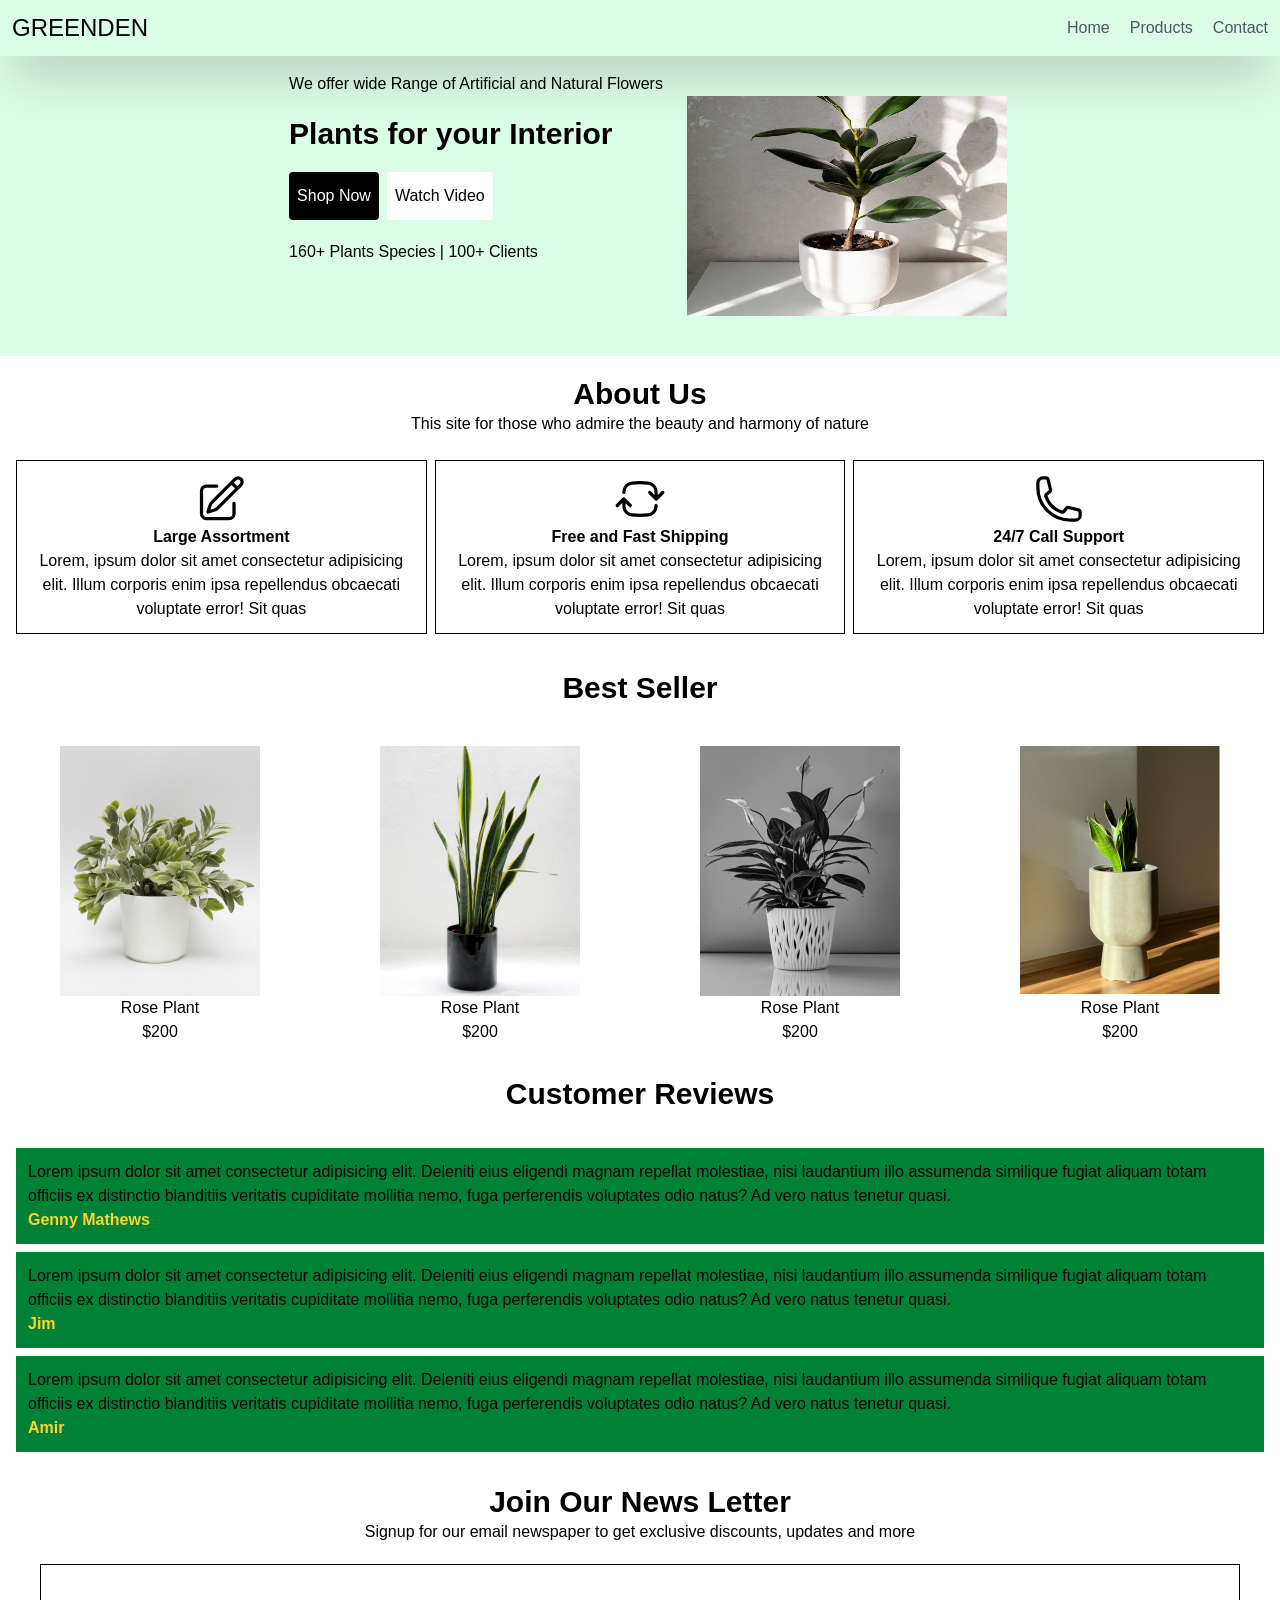
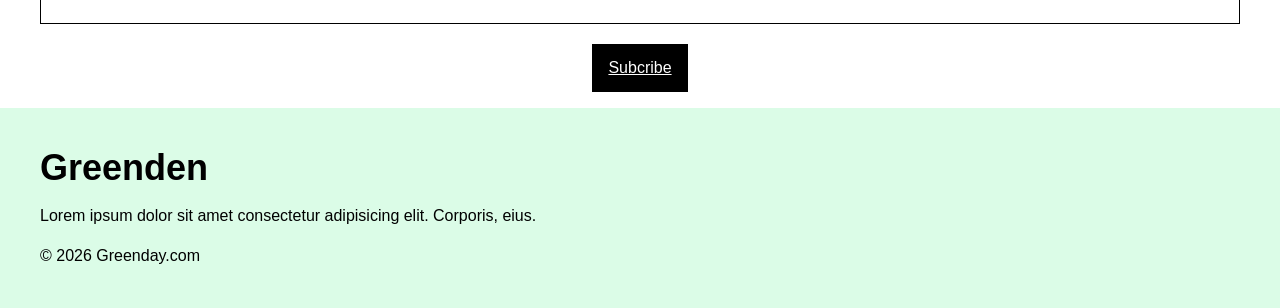
==== index.html @ 361961f8 "project done" ====
<!doctype html>
<html lang="en">
  <head>
    <meta charset="UTF-8" />
    <meta name="viewport" content="width=device-width, initial-scale=1.0" />
    <title>Document</title>
    <!--tailwindcss link-->
    <link href="./src/output.css" rel="stylesheet" />
  </head>
  <body>
    <!--Responsive Nav-->
    <nav
      class="bg-green-100 p-3 flex items-center justify-between shadow-2xl sticky top-0"
    >
      <h1 class="text-2xl">GREENDEN</h1>
      <svg
        xmlns="http://www.w3.org/2000/svg"
        fill="none"
        viewBox="0 0 24 24"
        stroke-width="1.5"
        stroke="currentColor"
        class="size-6 md:hidden"
      >
        <path
          stroke-linecap="round"
          stroke-linejoin="round"
          d="M3.75 6.75h16.5M3.75 12h16.5m-16.5 5.25h16.5"
        />
      </svg>

      <ul class="flex gap-5 text-gray-600 hidden md:flex">
        <li><a href="./index.html" class="hover:underline hover:text-black">Home</a></li>
        <li>
          <a href="./product.html" class="hover:underline hover:text-black">Products</a>
        </li>
        <li><a href="./contact.html" class="hover:underline hover:text-black">Contact</a></li>
      </ul>
    </nav>

    <!--Section-Header-->
    <section class="bg-green-100 flex justify-center gap-2">
      <div class="p-4">
        <p class="mb-5">
          We offer wide Range of Artificial and Natural Flowers
        </p>
        <h1 class="font-bold text-3xl">Plants for your Interior</h1>

        <div class="flex gap-2 mt-5">
          <button class="bg-black text-white rounded px-2 py-3 cursor-pointer">
            Shop Now
          </button>
          <button class="bg-white rounded px-2 py-3 cursor-pointer">
            Watch Video
          </button>
        </div>

        <p class="mt-5">160+ Plants Species | 100+ Clients</p>
      </div>

      <img
        src="./images/header-image.jpg"
        alt="Header-Image"
        class="w-80 h-65 mt-10 pb-10"
      />
    </section>

    <!--Card Section-->
    <section class="text-center">
      <h1 class="text-3xl mt-5 font-bold">About Us</h1>
      <p>This site for those who admire the beauty and harmony of nature</p>

      <div class="md:flex md:gap-2 p-4">
        <div class="border border-black p-3 mt-2 text-center">
          <svg
            xmlns="http://www.w3.org/2000/svg"
            fill="none"
            viewBox="0 0 24 24"
            stroke-width="1.5"
            stroke="currentColor"
            class="size-13 inline"
          >
            <path
              stroke-linecap="round"
              stroke-linejoin="round"
              d="m16.862 4.487 1.687-1.688a1.875 1.875 0 1 1 2.652 2.652L10.582 16.07a4.5 4.5 0 0 1-1.897 1.13L6 18l.8-2.685a4.5 4.5 0 0 1 1.13-1.897l8.932-8.931Zm0 0L19.5 7.125M18 14v4.75A2.25 2.25 0 0 1 15.75 21H5.25A2.25 2.25 0 0 1 3 18.75V8.25A2.25 2.25 0 0 1 5.25 6H10"
            />
          </svg>
          <br />

          <h3 class="inline font-bold">Large Assortment</h3>
          <p>
            Lorem, ipsum dolor sit amet consectetur adipisicing elit. Illum
            corporis enim ipsa repellendus obcaecati voluptate error! Sit quas
          </p>
        </div>

        <div class="border border-black p-3 mt-2">
          <svg
            xmlns="http://www.w3.org/2000/svg"
            fill="none"
            viewBox="0 0 24 24"
            stroke-width="1.5"
            stroke="currentColor"
            class="size-13 inline"
          >
            <path
              stroke-linecap="round"
              stroke-linejoin="round"
              d="M19.5 12c0-1.232-.046-2.453-.138-3.662a4.006 4.006 0 0 0-3.7-3.7 48.678 48.678 0 0 0-7.324 0 4.006 4.006 0 0 0-3.7 3.7c-.017.22-.032.441-.046.662M19.5 12l3-3m-3 3-3-3m-12 3c0 1.232.046 2.453.138 3.662a4.006 4.006 0 0 0 3.7 3.7 48.656 48.656 0 0 0 7.324 0 4.006 4.006 0 0 0 3.7-3.7c.017-.22.032-.441.046-.662M4.5 12l3 3m-3-3-3 3"
            />
          </svg>
          <br />

          <h3 class="inline font-bold">Free and Fast Shipping</h3>
          <p>
            Lorem, ipsum dolor sit amet consectetur adipisicing elit. Illum
            corporis enim ipsa repellendus obcaecati voluptate error! Sit quas
          </p>
        </div>

        <div class="border border-black p-3 mt-2">
          <svg
            xmlns="http://www.w3.org/2000/svg"
            fill="none"
            viewBox="0 0 24 24"
            stroke-width="1.5"
            stroke="currentColor"
            class="size-13 inline"
          >
            <path
              stroke-linecap="round"
              stroke-linejoin="round"
              d="M2.25 6.75c0 8.284 6.716 15 15 15h2.25a2.25 2.25 0 0 0 2.25-2.25v-1.372c0-.516-.351-.966-.852-1.091l-4.423-1.106c-.44-.11-.902.055-1.173.417l-.97 1.293c-.282.376-.769.542-1.21.38a12.035 12.035 0 0 1-7.143-7.143c-.162-.441.004-.928.38-1.21l1.293-.97c.363-.271.527-.734.417-1.173L6.963 3.102a1.125 1.125 0 0 0-1.091-.852H4.5A2.25 2.25 0 0 0 2.25 4.5v2.25Z"
            />
          </svg>
          <br />

          <h3 class="inline font-bold">24/7 Call Support</h3>
          <p>
            Lorem, ipsum dolor sit amet consectetur adipisicing elit. Illum
            corporis enim ipsa repellendus obcaecati voluptate error! Sit quas
          </p>
        </div>
      </div>
    </section>

    <!--Plant section-->
    <section class="text-center justify-center mt-5">
      <h1 class="text-3xl font-bold">Best Seller</h1>

      <div class="grid grid-cols-2 mt-10 md:grid-cols-4">
        <div class="mb-3">
          <img
            src="./images/plant_1.png"
            alt="plant1"
            class="inline hover:shadow-xl transform hover:-translate-y-2 cursor-pointer"
          />
          <p>Rose Plant</p>
          <p>$200</p>
        </div>

        <div>
          <img
            src="./images/plant_2.png"
            alt="plant2"
            class="inline hover:shadow-xl transform hover:-translate-y-2 cursor-pointer"
          />
          <p>Rose Plant</p>
          <p>$200</p>
        </div>

        <div>
          <img
            src="./images/plant_3.png"
            alt="plant3"
            class="inline hover:shadow-xl transform hover:-translate-y-2 cursor-pointer"
          />
          <p>Rose Plant</p>
          <p>$200</p>
        </div>

        <div>
          <img
            src="./images/plant_4.png"
            alt="plant4"
            class="inline hover:shadow-xl transform hover:-translate-y-2 cursor-pointer"
          />
          <p>Rose Plant</p>
          <p>$200</p>
        </div>
      </div>
    </section>

    <!--Customer Revious-->
    <h1 class="text-3xl font-bold text-center mb-5 mt-5">Customer Reviews</h1>
    <section class="grid grid-rows-3 gap-2 p-4">
      <div class="bg-green-700 p-3">
        <p>
          Lorem ipsum dolor sit amet consectetur adipisicing elit. Deleniti eius
          eligendi magnam repellat molestiae, nisi laudantium illo assumenda
          similique fugiat aliquam totam officiis ex distinctio blanditiis
          veritatis cupiditate mollitia nemo, fuga perferendis voluptates odio
          natus? Ad vero natus tenetur quasi.
        </p>
        <p class="text-amber-300 font-bold">Genny Mathews</p>
      </div>

      <div class="bg-green-700 p-3">
        <p>
          Lorem ipsum dolor sit amet consectetur adipisicing elit. Deleniti eius
          eligendi magnam repellat molestiae, nisi laudantium illo assumenda
          similique fugiat aliquam totam officiis ex distinctio blanditiis
          veritatis cupiditate mollitia nemo, fuga perferendis voluptates odio
          natus? Ad vero natus tenetur quasi.
        </p>
        <p class="text-amber-300 font-bold">Jim</p>
      </div>

      <div class="bg-green-700 p-3">
        <p>
          Lorem ipsum dolor sit amet consectetur adipisicing elit. Deleniti eius
          eligendi magnam repellat molestiae, nisi laudantium illo assumenda
          similique fugiat aliquam totam officiis ex distinctio blanditiis
          veritatis cupiditate mollitia nemo, fuga perferendis voluptates odio
          natus? Ad vero natus tenetur quasi.
        </p>
        <p class="text-amber-300 font-bold">Amir</p>
      </div>
    </section>

    <!--News Letter-->
    <section class="text-center p-4">
      <h1 class="text-3xl font-bold">Join Our News Letter</h1>
      <p>Signup for our email newspaper to get exclusive discounts, updates and more</p>

      <div class="mt-5">
        <input type="text" class="h-10 w-100 border border-black p-2 md:w-300 md:h-15">
      </div>

      <button class="bg-black text-white py-3 px-4 mt-5 underline">Subcribe</button>
    </section>

    <!--Footer section-->
    <section class="bg-green-100 p-10">
      <h1 class="text-4xl font-bold">Greenden</h1>
      <p class="mt-4">Lorem ipsum dolor sit amet consectetur adipisicing elit. Corporis, eius.</p>
      <p class="mt-4">&copy; 2026 Greenday.com</p>
    </section>
  </body>
</html>
---- src/output.css ----
/*! tailwindcss v4.3.3 | MIT License | https://tailwindcss.com */
@layer properties;
@layer theme, base, components, utilities;
@layer theme {
  :root, :host {
    --font-sans: -apple-system, BlinkMacSystemFont, "Segoe UI", Roboto, "Helvetica Neue",
      "Noto Sans", Arial, sans-serif, "Apple Color Emoji", "Segoe UI Emoji",
      "Segoe UI Symbol", "Noto Color Emoji";
    --font-mono: ui-monospace, SFMono-Regular, Menlo, Monaco, Consolas, "Liberation Mono",
      "Courier New", monospace;
    --color-red-500: oklch(63.7% 0.237 25.331);
    --color-amber-300: oklch(87.9% 0.169 91.605);
    --color-green-100: oklch(96.2% 0.044 156.743);
    --color-green-700: oklch(52.7% 0.154 150.069);
    --color-gray-50: oklch(98.5% 0.002 247.839);
    --color-gray-300: oklch(87.2% 0.01 258.338);
    --color-gray-400: oklch(70.7% 0.022 261.325);
    --color-gray-500: oklch(55.1% 0.027 264.364);
    --color-gray-600: oklch(44.6% 0.03 256.802);
    --color-gray-700: oklch(37.3% 0.034 259.733);
    --color-gray-900: oklch(21% 0.034 264.665);
    --color-black: #000;
    --color-white: #fff;
    --spacing: 0.25rem;
    --breakpoint-md: 48rem;
    --container-md: 28rem;
    --text-sm: 0.875rem;
    --text-sm--line-height: calc(1.25 / 0.875);
    --text-xl: 1.25rem;
    --text-xl--line-height: calc(1.75 / 1.25);
    --text-2xl: 1.5rem;
    --text-2xl--line-height: calc(2 / 1.5);
    --text-3xl: 1.875rem;
    --text-3xl--line-height: calc(2.25 / 1.875);
    --text-4xl: 2.25rem;
    --text-4xl--line-height: calc(2.5 / 2.25);
    --font-weight-light: 300;
    --font-weight-medium: 500;
    --font-weight-bold: 700;
    --font-weight-extrabold: 800;
    --tracking-tight: -0.025em;
    --radius-lg: 0.5rem;
    --default-font-family: var(--font-sans);
    --default-mono-font-family: var(--font-mono);
  }
}
@layer base {
  *, ::after, ::before, ::backdrop, ::file-selector-button {
    box-sizing: border-box;
    margin: 0;
    padding: 0;
    border: 0 solid;
  }
  html, :host {
    line-height: 1.5;
    -webkit-text-size-adjust: 100%;
    tab-size: 4;
    font-family: var(--default-font-family, -apple-system, BlinkMacSystemFont, "Segoe UI", Roboto, "Helvetica Neue", "Noto Sans", Arial, sans-serif, "Apple Color Emoji", "Segoe UI Emoji", "Segoe UI Symbol", "Noto Color Emoji");
    font-feature-settings: var(--default-font-feature-settings, normal);
    font-variation-settings: var(--default-font-variation-settings, normal);
    -webkit-tap-highlight-color: transparent;
  }
  hr {
    height: 0;
    color: inherit;
    border-top-width: 1px;
  }
  abbr:where([title]) {
    -webkit-text-decoration: underline dotted;
    text-decoration: underline dotted;
  }
  h1, h2, h3, h4, h5, h6 {
    font-size: inherit;
    font-weight: inherit;
  }
  a {
    color: inherit;
    -webkit-text-decoration: inherit;
    text-decoration: inherit;
  }
  b, strong {
    font-weight: bolder;
  }
  code, kbd, samp, pre {
    font-family: var(--default-mono-font-family, ui-monospace, SFMono-Regular, Menlo, Monaco, Consolas, "Liberation Mono", "Courier New", monospace);
    font-feature-settings: var(--default-mono-font-feature-settings, normal);
    font-variation-settings: var(--default-mono-font-variation-settings, normal);
    font-size: 1em;
  }
  small {
    font-size: 80%;
  }
  sub, sup {
    font-size: 75%;
    line-height: 0;
    position: relative;
    vertical-align: baseline;
  }
  sub {
    bottom: -0.25em;
  }
  sup {
    top: -0.5em;
  }
  table {
    text-indent: 0;
    border-color: inherit;
    border-collapse: collapse;
  }
  :-moz-focusring:where(:not(iframe)) {
    outline: auto;
  }
  progress {
    vertical-align: baseline;
  }
  summary {
    display: list-item;
  }
  ol, ul, menu {
    list-style: none;
  }
  img, svg, video, canvas, audio, iframe, embed, object {
    display: block;
    vertical-align: middle;
  }
  img, video {
    max-width: 100%;
    height: auto;
  }
  button, input, select, optgroup, textarea, ::file-selector-button {
    font: inherit;
    font-feature-settings: inherit;
    font-variation-settings: inherit;
    letter-spacing: inherit;
    color: inherit;
    border-radius: 0;
    background-color: transparent;
    opacity: 1;
  }
  :where(select:is([multiple], [size])) optgroup {
    font-weight: bolder;
  }
  :where(select:is([multiple], [size])) optgroup option {
    padding-inline-start: 20px;
  }
  ::file-selector-button {
    margin-inline-end: 4px;
  }
  ::placeholder {
    opacity: 1;
  }
  @supports (not (-webkit-appearance: -apple-pay-button))  or (contain-intrinsic-size: 1px) {
    ::placeholder {
      color: currentcolor;
      @supports (color: color-mix(in lab, red, red)) {
        color: color-mix(in oklab, currentcolor 50%, transparent);
      }
    }
  }
  textarea {
    resize: vertical;
  }
  ::-webkit-search-decoration {
    -webkit-appearance: none;
  }
  ::-webkit-date-and-time-value {
    min-height: 1lh;
    text-align: inherit;
  }
  ::-webkit-datetime-edit {
    display: inline-flex;
  }
  ::-webkit-datetime-edit-fields-wrapper {
    padding: 0;
  }
  ::-webkit-datetime-edit, ::-webkit-datetime-edit-year-field, ::-webkit-datetime-edit-month-field, ::-webkit-datetime-edit-day-field, ::-webkit-datetime-edit-hour-field, ::-webkit-datetime-edit-minute-field, ::-webkit-datetime-edit-second-field, ::-webkit-datetime-edit-millisecond-field, ::-webkit-datetime-edit-meridiem-field {
    padding-block: 0;
  }
  ::-webkit-calendar-picker-indicator {
    line-height: 1;
  }
  :-moz-ui-invalid {
    box-shadow: none;
  }
  button, input:where([type="button"], [type="reset"], [type="submit"]), ::file-selector-button {
    appearance: button;
  }
  ::-webkit-inner-spin-button, ::-webkit-outer-spin-button {
    height: auto;
  }
  [hidden]:where(:not([hidden="until-found"])) {
    display: none !important;
  }
}
@layer utilities {
  .sticky {
    position: sticky;
  }
  .top-0 {
    top: 0px;
  }
  .z-10 {
    z-index: 10;
  }
  .z-100 {
    z-index: 100;
  }
  .mx-auto {
    margin-inline: auto;
  }
  .mt-2 {
    margin-top: calc(var(--spacing) * 2);
  }
  .mt-4 {
    margin-top: calc(var(--spacing) * 4);
  }
  .mt-5 {
    margin-top: calc(var(--spacing) * 5);
  }
  .mt-10 {
    margin-top: calc(var(--spacing) * 10);
  }
  .mb-2 {
    margin-bottom: calc(var(--spacing) * 2);
  }
  .mb-3 {
    margin-bottom: calc(var(--spacing) * 3);
  }
  .mb-4 {
    margin-bottom: calc(var(--spacing) * 4);
  }
  .mb-5 {
    margin-bottom: calc(var(--spacing) * 5);
  }
  .mb-8 {
    margin-bottom: calc(var(--spacing) * 8);
  }
  .block {
    display: block;
  }
  .flex {
    display: flex;
  }
  .grid {
    display: grid;
  }
  .hidden {
    display: none;
  }
  .inline {
    display: inline;
  }
  .table {
    display: table;
  }
  .size-6 {
    width: calc(var(--spacing) * 6);
    height: calc(var(--spacing) * 6);
  }
  .size-13 {
    width: calc(var(--spacing) * 13);
    height: calc(var(--spacing) * 13);
  }
  .h-3 {
    height: calc(var(--spacing) * 3);
  }
  .h-10 {
    height: calc(var(--spacing) * 10);
  }
  .h-11 {
    height: calc(var(--spacing) * 11);
  }
  .h-15 {
    height: calc(var(--spacing) * 15);
  }
  .h-20 {
    height: calc(var(--spacing) * 20);
  }
  .h-25 {
    height: calc(var(--spacing) * 25);
  }
  .h-30 {
    height: calc(var(--spacing) * 30);
  }
  .h-40 {
    height: calc(var(--spacing) * 40);
  }
  .h-65 {
    height: calc(var(--spacing) * 65);
  }
  .w-30 {
    width: calc(var(--spacing) * 30);
  }
  .w-50 {
    width: calc(var(--spacing) * 50);
  }
  .w-80 {
    width: calc(var(--spacing) * 80);
  }
  .w-100 {
    width: calc(var(--spacing) * 100);
  }
  .w-200 {
    width: calc(var(--spacing) * 200);
  }
  .w-300 {
    width: calc(var(--spacing) * 300);
  }
  .w-3100 {
    width: calc(var(--spacing) * 3100);
  }
  .w-full {
    width: 100%;
  }
  .max-w-screen-md {
    max-width: var(--breakpoint-md);
  }
  .border-collapse {
    border-collapse: collapse;
  }
  .transform {
    transform: var(--tw-rotate-x,) var(--tw-rotate-y,) var(--tw-rotate-z,) var(--tw-skew-x,) var(--tw-skew-y,);
  }
  .cursor-pointer {
    cursor: pointer;
  }
  .resize {
    resize: both;
  }
  .grid-cols-2 {
    grid-template-columns: repeat(2, minmax(0, 1fr));
  }
  .grid-rows-1 {
    grid-template-rows: repeat(1, minmax(0, 1fr));
  }
  .grid-rows-2 {
    grid-template-rows: repeat(2, minmax(0, 1fr));
  }
  .grid-rows-3 {
    grid-template-rows: repeat(3, minmax(0, 1fr));
  }
  .grid-rows-4 {
    grid-template-rows: repeat(4, minmax(0, 1fr));
  }
  .grid-rows-5 {
    grid-template-rows: repeat(5, minmax(0, 1fr));
  }
  .items-center {
    align-items: center;
  }
  .justify-between {
    justify-content: space-between;
  }
  .justify-center {
    justify-content: center;
  }
  .gap-2 {
    gap: calc(var(--spacing) * 2);
  }
  .gap-5 {
    gap: calc(var(--spacing) * 5);
  }
  :where(.space-y-8 > :not(:last-child)) {
    --tw-space-y-reverse: 0;
    margin-block-start: calc(calc(var(--spacing) * 8) * var(--tw-space-y-reverse));
    margin-block-end: calc(calc(var(--spacing) * 8) * calc(1 - var(--tw-space-y-reverse)));
  }
  .rounded {
    border-radius: 0.25rem;
  }
  .rounded-lg {
    border-radius: var(--radius-lg);
  }
  .border {
    border-style: var(--tw-border-style);
    border-width: 1px;
  }
  .border-1 {
    border-style: var(--tw-border-style);
    border-width: 1px;
  }
  .border-2 {
    border-style: var(--tw-border-style);
    border-width: 2px;
  }
  .border-black {
    border-color: var(--color-black);
  }
  .border-gray-300 {
    border-color: var(--color-gray-300);
  }
  .bg-black {
    background-color: var(--color-black);
  }
  .bg-gray-50 {
    background-color: var(--color-gray-50);
  }
  .bg-green-100 {
    background-color: var(--color-green-100);
  }
  .bg-green-700 {
    background-color: var(--color-green-700);
  }
  .bg-white {
    background-color: var(--color-white);
  }
  .p-2 {
    padding: calc(var(--spacing) * 2);
  }
  .p-2\.5 {
    padding: calc(var(--spacing) * 2.5);
  }
  .p-3 {
    padding: calc(var(--spacing) * 3);
  }
  .p-4 {
    padding: calc(var(--spacing) * 4);
  }
  .p-10 {
    padding: calc(var(--spacing) * 10);
  }
  .p-20 {
    padding: calc(var(--spacing) * 20);
  }
  .px-2 {
    padding-inline: calc(var(--spacing) * 2);
  }
  .px-4 {
    padding-inline: calc(var(--spacing) * 4);
  }
  .px-5 {
    padding-inline: calc(var(--spacing) * 5);
  }
  .py-3 {
    padding-block: calc(var(--spacing) * 3);
  }
  .py-8 {
    padding-block: calc(var(--spacing) * 8);
  }
  .pb-10 {
    padding-bottom: calc(var(--spacing) * 10);
  }
  .text-center {
    text-align: center;
  }
  .text-2xl {
    font-size: var(--text-2xl);
    line-height: var(--tw-leading, var(--text-2xl--line-height));
  }
  .text-3xl {
    font-size: var(--text-3xl);
    line-height: var(--tw-leading, var(--text-3xl--line-height));
  }
  .text-4xl {
    font-size: var(--text-4xl);
    line-height: var(--tw-leading, var(--text-4xl--line-height));
  }
  .text-sm {
    font-size: var(--text-sm);
    line-height: var(--tw-leading, var(--text-sm--line-height));
  }
  .font-bold {
    --tw-font-weight: var(--font-weight-bold);
    font-weight: var(--font-weight-bold);
  }
  .font-extrabold {
    --tw-font-weight: var(--font-weight-extrabold);
    font-weight: var(--font-weight-extrabold);
  }
  .font-light {
    --tw-font-weight: var(--font-weight-light);
    font-weight: var(--font-weight-light);
  }
  .font-medium {
    --tw-font-weight: var(--font-weight-medium);
    font-weight: var(--font-weight-medium);
  }
  .tracking-tight {
    --tw-tracking: var(--tracking-tight);
    letter-spacing: var(--tracking-tight);
  }
  .text-amber-300 {
    color: var(--color-amber-300);
  }
  .text-black {
    color: var(--color-black);
  }
  .text-gray-500 {
    color: var(--color-gray-500);
  }
  .text-gray-600 {
    color: var(--color-gray-600);
  }
  .text-gray-900 {
    color: var(--color-gray-900);
  }
  .text-white {
    color: var(--color-white);
  }
  .underline {
    text-decoration-line: underline;
  }
  .shadow-2xl {
    --tw-shadow: 0 25px 50px -12px var(--tw-shadow-color, rgb(0 0 0 / 0.25));
    box-shadow: var(--tw-inset-shadow), var(--tw-inset-ring-shadow), var(--tw-ring-offset-shadow), var(--tw-ring-shadow), var(--tw-shadow);
  }
  .shadow-sm {
    --tw-shadow: 0 1px 3px 0 var(--tw-shadow-color, rgb(0 0 0 / 0.1)), 0 1px 2px -1px var(--tw-shadow-color, rgb(0 0 0 / 0.1));
    box-shadow: var(--tw-inset-shadow), var(--tw-inset-ring-shadow), var(--tw-ring-offset-shadow), var(--tw-ring-shadow), var(--tw-shadow);
  }
  .outline {
    outline-style: var(--tw-outline-style);
    outline-width: 1px;
  }
  @media (hover: hover) {
    .hover\:-translate-y-2:hover {
      --tw-translate-y: calc(var(--spacing) * -2);
      translate: var(--tw-translate-x) var(--tw-translate-y);
    }
    .hover\:translate-y-2:hover {
      --tw-translate-y: calc(var(--spacing) * 2);
      translate: var(--tw-translate-x) var(--tw-translate-y);
    }
    .hover\:scale-3:hover {
      --tw-scale-x: 3%;
      --tw-scale-y: 3%;
      --tw-scale-z: 3%;
      scale: var(--tw-scale-x) var(--tw-scale-y);
    }
    .hover\:scale-3d:hover {
      scale: var(--tw-scale-x) var(--tw-scale-y) var(--tw-scale-z);
    }
    .hover\:border:hover {
      border-style: var(--tw-border-style);
      border-width: 1px;
    }
    .hover\:border-b:hover {
      border-bottom-style: var(--tw-border-style);
      border-bottom-width: 1px;
    }
    .hover\:border-black:hover {
      border-color: var(--color-black);
    }
    .hover\:text-black:hover {
      color: var(--color-black);
    }
    .hover\:underline:hover {
      text-decoration-line: underline;
    }
    .hover\:shadow-xl:hover {
      --tw-shadow: 0 20px 25px -5px var(--tw-shadow-color, rgb(0 0 0 / 0.1)), 0 8px 10px -6px var(--tw-shadow-color, rgb(0 0 0 / 0.1));
      box-shadow: var(--tw-inset-shadow), var(--tw-inset-ring-shadow), var(--tw-ring-offset-shadow), var(--tw-ring-shadow), var(--tw-shadow);
    }
  }
  .focus\:ring-4:focus {
    --tw-ring-shadow: var(--tw-ring-inset,) 0 0 0 calc(4px + var(--tw-ring-offset-width)) var(--tw-ring-color, currentcolor);
    box-shadow: var(--tw-inset-shadow), var(--tw-inset-ring-shadow), var(--tw-ring-offset-shadow), var(--tw-ring-shadow), var(--tw-shadow);
  }
  .focus\:outline-none:focus {
    --tw-outline-style: none;
    outline-style: none;
  }
  @media (width >= 40rem) {
    .sm\:col-span-2 {
      grid-column: span 2 / span 2;
    }
    .sm\:w-fit {
      width: fit-content;
    }
    .sm\:text-xl {
      font-size: var(--text-xl);
      line-height: var(--tw-leading, var(--text-xl--line-height));
    }
  }
  @media (width >= 48rem) {
    .md\:flex {
      display: flex;
    }
    .md\:grid {
      display: grid;
    }
    .md\:hidden {
      display: none;
    }
    .md\:h-15 {
      height: calc(var(--spacing) * 15);
    }
    .md\:w-300 {
      width: calc(var(--spacing) * 300);
    }
    .md\:grid-cols-4 {
      grid-template-columns: repeat(4, minmax(0, 1fr));
    }
    .md\:gap-2 {
      gap: calc(var(--spacing) * 2);
    }
  }
  @media (width >= 64rem) {
    .lg\:mb-16 {
      margin-bottom: calc(var(--spacing) * 16);
    }
    .lg\:py-16 {
      padding-block: calc(var(--spacing) * 16);
    }
  }
  @media (prefers-color-scheme: dark) {
    .dark\:border-gray-600 {
      border-color: var(--color-gray-600);
    }
    .dark\:bg-gray-700 {
      background-color: var(--color-gray-700);
    }
    .dark\:bg-gray-900 {
      background-color: var(--color-gray-900);
    }
    .dark\:text-gray-300 {
      color: var(--color-gray-300);
    }
    .dark\:text-gray-400 {
      color: var(--color-gray-400);
    }
    .dark\:text-white {
      color: var(--color-white);
    }
    .dark\:placeholder-gray-400::placeholder {
      color: var(--color-gray-400);
    }
  }
}
@property --tw-rotate-x {
  syntax: "*";
  inherits: false;
}
@property --tw-rotate-y {
  syntax: "*";
  inherits: false;
}
@property --tw-rotate-z {
  syntax: "*";
  inherits: false;
}
@property --tw-skew-x {
  syntax: "*";
  inherits: false;
}
@property --tw-skew-y {
  syntax: "*";
  inherits: false;
}
@property --tw-space-y-reverse {
  syntax: "*";
  inherits: false;
  initial-value: 0;
}
@property --tw-border-style {
  syntax: "*";
  inherits: false;
  initial-value: solid;
}
@property --tw-font-weight {
  syntax: "*";
  inherits: false;
}
@property --tw-tracking {
  syntax: "*";
  inherits: false;
}
@property --tw-shadow {
  syntax: "*";
  inherits: false;
  initial-value: 0 0 #0000;
}
@property --tw-shadow-color {
  syntax: "*";
  inherits: false;
}
@property --tw-shadow-alpha {
  syntax: "<percentage>";
  inherits: false;
  initial-value: 100%;
}
@property --tw-inset-shadow {
  syntax: "*";
  inherits: false;
  initial-value: 0 0 #0000;
}
@property --tw-inset-shadow-color {
  syntax: "*";
  inherits: false;
}
@property --tw-inset-shadow-alpha {
  syntax: "<percentage>";
  inherits: false;
  initial-value: 100%;
}
@property --tw-ring-color {
  syntax: "*";
  inherits: false;
}
@property --tw-ring-shadow {
  syntax: "*";
  inherits: false;
  initial-value: 0 0 #0000;
}
@property --tw-inset-ring-color {
  syntax: "*";
  inherits: false;
}
@property --tw-inset-ring-shadow {
  syntax: "*";
  inherits: false;
  initial-value: 0 0 #0000;
}
@property --tw-ring-inset {
  syntax: "*";
  inherits: false;
}
@property --tw-ring-offset-width {
  syntax: "<length>";
  inherits: false;
  initial-value: 0px;
}
@property --tw-ring-offset-color {
  syntax: "*";
  inherits: false;
  initial-value: #fff;
}
@property --tw-ring-offset-shadow {
  syntax: "*";
  inherits: false;
  initial-value: 0 0 #0000;
}
@property --tw-outline-style {
  syntax: "*";
  inherits: false;
  initial-value: solid;
}
@property --tw-translate-x {
  syntax: "*";
  inherits: false;
  initial-value: 0;
}
@property --tw-translate-y {
  syntax: "*";
  inherits: false;
  initial-value: 0;
}
@property --tw-translate-z {
  syntax: "*";
  inherits: false;
  initial-value: 0;
}
@property --tw-scale-x {
  syntax: "*";
  inherits: false;
  initial-value: 1;
}
@property --tw-scale-y {
  syntax: "*";
  inherits: false;
  initial-value: 1;
}
@property --tw-scale-z {
  syntax: "*";
  inherits: false;
  initial-value: 1;
}
@layer properties {
  @supports ((-webkit-hyphens: none) and (not (margin-trim: inline))) or ((-moz-orient: inline) and (not (color:rgb(from red r g b)))) {
    *, ::before, ::after, ::backdrop {
      --tw-rotate-x: initial;
      --tw-rotate-y: initial;
      --tw-rotate-z: initial;
      --tw-skew-x: initial;
      --tw-skew-y: initial;
      --tw-space-y-reverse: 0;
      --tw-border-style: solid;
      --tw-font-weight: initial;
      --tw-tracking: initial;
      --tw-shadow: 0 0 #0000;
      --tw-shadow-color: initial;
      --tw-shadow-alpha: 100%;
      --tw-inset-shadow: 0 0 #0000;
      --tw-inset-shadow-color: initial;
      --tw-inset-shadow-alpha: 100%;
      --tw-ring-color: initial;
      --tw-ring-shadow: 0 0 #0000;
      --tw-inset-ring-color: initial;
      --tw-inset-ring-shadow: 0 0 #0000;
      --tw-ring-inset: initial;
      --tw-ring-offset-width: 0px;
      --tw-ring-offset-color: #fff;
      --tw-ring-offset-shadow: 0 0 #0000;
      --tw-outline-style: solid;
      --tw-translate-x: 0;
      --tw-translate-y: 0;
      --tw-translate-z: 0;
      --tw-scale-x: 1;
      --tw-scale-y: 1;
      --tw-scale-z: 1;
    }
  }
}
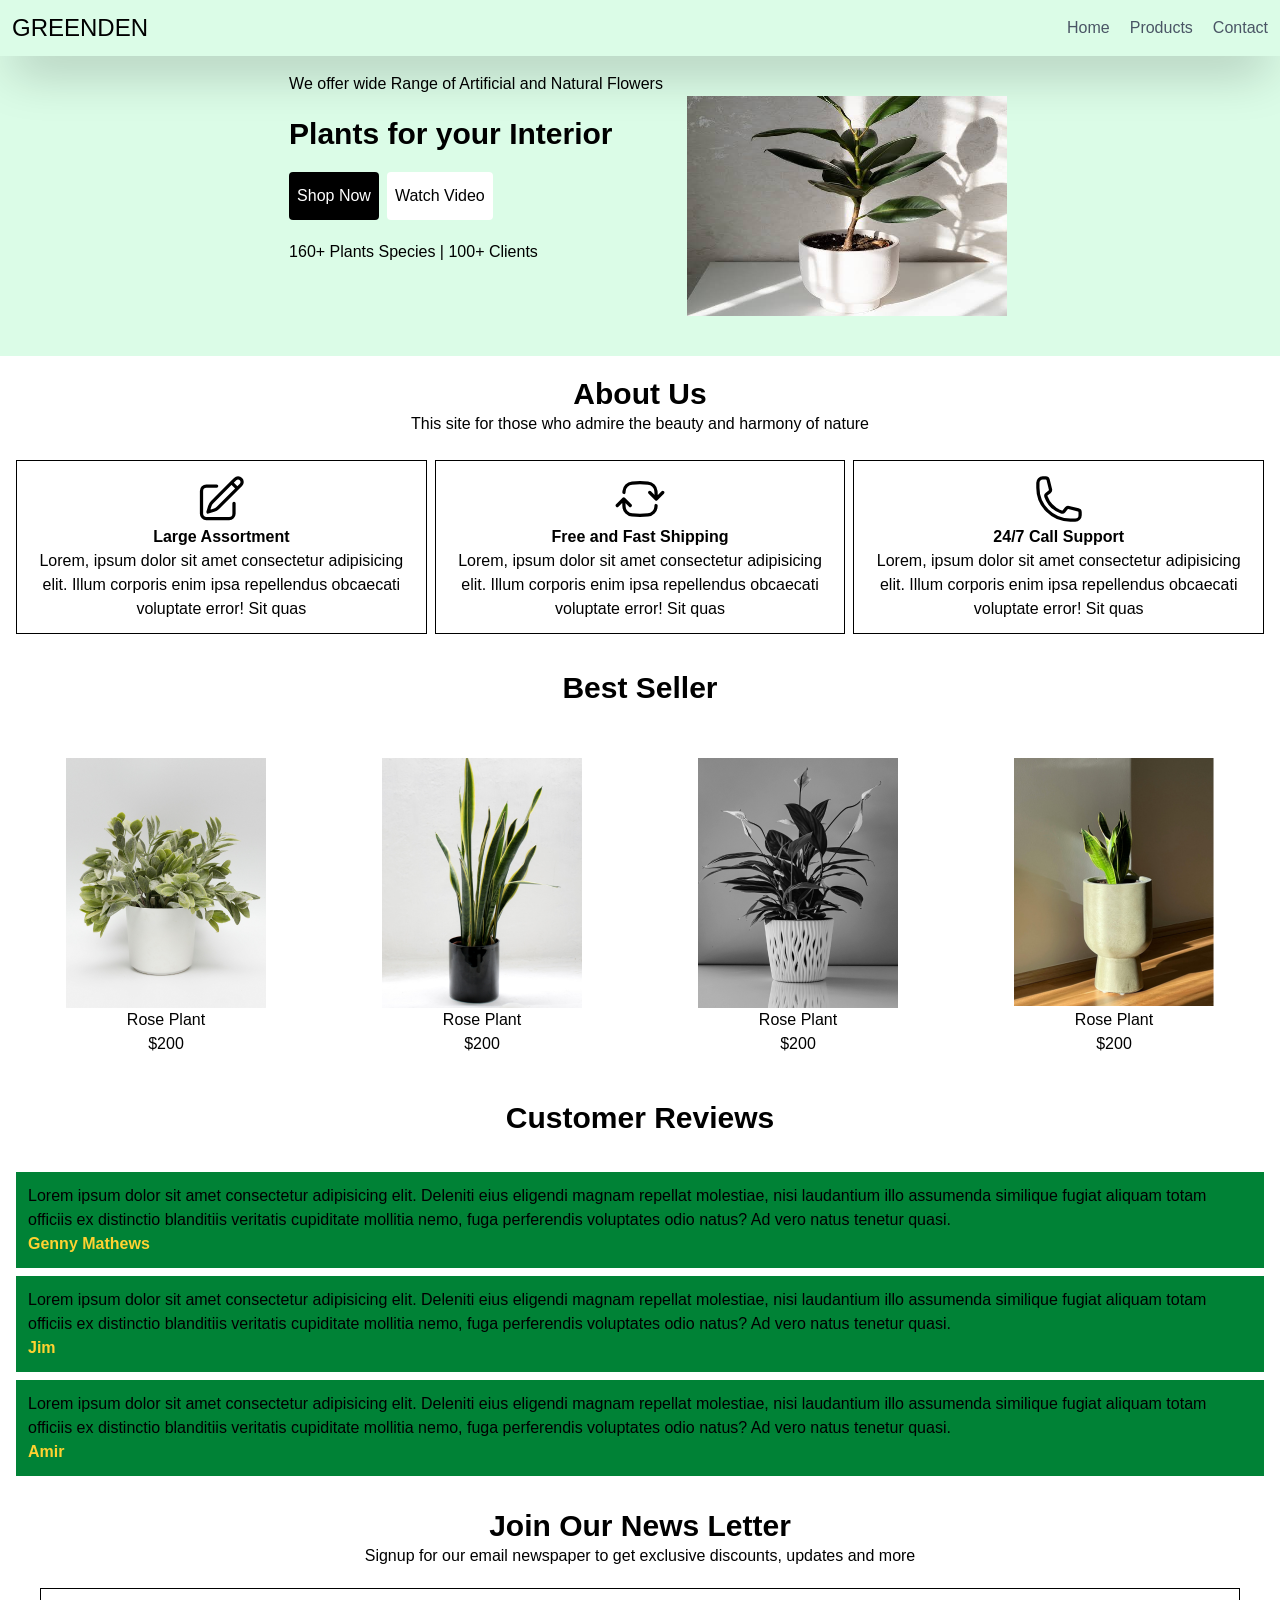
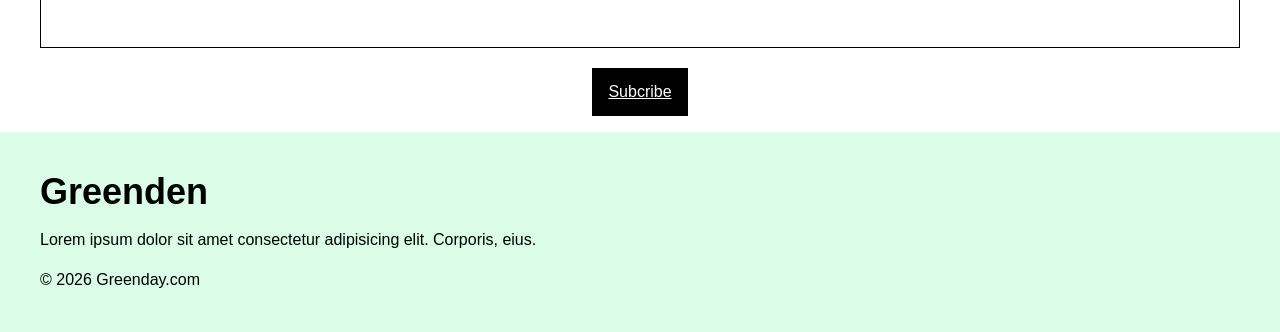
==== commit 22e27a26: "index.html updated" ====
--- a/index.html
+++ b/index.html
@@ -148,7 +148,7 @@
     <section class="text-center justify-center mt-5">
       <h1 class="text-3xl font-bold">Best Seller</h1>
 
-      <div class="grid grid-cols-2 mt-10 md:grid-cols-4">
+      <div class="grid grid-cols-2 mt-10 md:grid-cols-4 p-3 gap-2">
         <div class="mb-3">
           <img
             src="./images/plant_1.png"
@@ -234,7 +234,7 @@
       <p>Signup for our email newspaper to get exclusive discounts, updates and more</p>
 
       <div class="mt-5">
-        <input type="text" class="h-10 w-100 border border-black p-2 md:w-300 md:h-15">
+        <input type="text" class="h-10 w-80 border border-black p-2 md:w-300 md:h-15">
       </div>
 
       <button class="bg-black text-white py-3 px-4 mt-5 underline">Subcribe</button>
--- a/src/output.css
+++ b/src/output.css
@@ -8,7 +8,6 @@
       "Segoe UI Symbol", "Noto Color Emoji";
     --font-mono: ui-monospace, SFMono-Regular, Menlo, Monaco, Consolas, "Liberation Mono",
       "Courier New", monospace;
-    --color-red-500: oklch(63.7% 0.237 25.331);
     --color-amber-300: oklch(87.9% 0.169 91.605);
     --color-green-100: oklch(96.2% 0.044 156.743);
     --color-green-700: oklch(52.7% 0.154 150.069);
@@ -23,7 +22,6 @@
     --color-white: #fff;
     --spacing: 0.25rem;
     --breakpoint-md: 48rem;
-    --container-md: 28rem;
     --text-sm: 0.875rem;
     --text-sm--line-height: calc(1.25 / 0.875);
     --text-xl: 1.25rem;
@@ -199,12 +197,6 @@
   .top-0 {
     top: 0px;
   }
-  .z-10 {
-    z-index: 10;
-  }
-  .z-100 {
-    z-index: 100;
-  }
   .mx-auto {
     margin-inline: auto;
   }
@@ -249,9 +241,6 @@
   }
   .inline {
     display: inline;
-  }
-  .table {
-    display: table;
   }
   .size-6 {
     width: calc(var(--spacing) * 6);
@@ -261,89 +250,35 @@
     width: calc(var(--spacing) * 13);
     height: calc(var(--spacing) * 13);
   }
-  .h-3 {
-    height: calc(var(--spacing) * 3);
-  }
   .h-10 {
     height: calc(var(--spacing) * 10);
   }
-  .h-11 {
-    height: calc(var(--spacing) * 11);
-  }
-  .h-15 {
-    height: calc(var(--spacing) * 15);
-  }
-  .h-20 {
-    height: calc(var(--spacing) * 20);
-  }
-  .h-25 {
-    height: calc(var(--spacing) * 25);
-  }
-  .h-30 {
-    height: calc(var(--spacing) * 30);
-  }
-  .h-40 {
-    height: calc(var(--spacing) * 40);
-  }
   .h-65 {
     height: calc(var(--spacing) * 65);
   }
-  .w-30 {
-    width: calc(var(--spacing) * 30);
-  }
-  .w-50 {
-    width: calc(var(--spacing) * 50);
-  }
   .w-80 {
     width: calc(var(--spacing) * 80);
   }
   .w-100 {
     width: calc(var(--spacing) * 100);
   }
-  .w-200 {
-    width: calc(var(--spacing) * 200);
-  }
-  .w-300 {
-    width: calc(var(--spacing) * 300);
-  }
-  .w-3100 {
-    width: calc(var(--spacing) * 3100);
-  }
   .w-full {
     width: 100%;
   }
   .max-w-screen-md {
     max-width: var(--breakpoint-md);
   }
-  .border-collapse {
-    border-collapse: collapse;
-  }
   .transform {
     transform: var(--tw-rotate-x,) var(--tw-rotate-y,) var(--tw-rotate-z,) var(--tw-skew-x,) var(--tw-skew-y,);
   }
   .cursor-pointer {
     cursor: pointer;
   }
-  .resize {
-    resize: both;
-  }
   .grid-cols-2 {
     grid-template-columns: repeat(2, minmax(0, 1fr));
   }
-  .grid-rows-1 {
-    grid-template-rows: repeat(1, minmax(0, 1fr));
-  }
-  .grid-rows-2 {
-    grid-template-rows: repeat(2, minmax(0, 1fr));
-  }
   .grid-rows-3 {
     grid-template-rows: repeat(3, minmax(0, 1fr));
-  }
-  .grid-rows-4 {
-    grid-template-rows: repeat(4, minmax(0, 1fr));
-  }
-  .grid-rows-5 {
-    grid-template-rows: repeat(5, minmax(0, 1fr));
   }
   .items-center {
     align-items: center;
@@ -375,14 +310,6 @@
     border-style: var(--tw-border-style);
     border-width: 1px;
   }
-  .border-1 {
-    border-style: var(--tw-border-style);
-    border-width: 1px;
-  }
-  .border-2 {
-    border-style: var(--tw-border-style);
-    border-width: 2px;
-  }
   .border-black {
     border-color: var(--color-black);
   }
@@ -418,9 +345,6 @@
   }
   .p-10 {
     padding: calc(var(--spacing) * 10);
-  }
-  .p-20 {
-    padding: calc(var(--spacing) * 20);
   }
   .px-2 {
     padding-inline: calc(var(--spacing) * 2);
@@ -507,40 +431,16 @@
   .shadow-sm {
     --tw-shadow: 0 1px 3px 0 var(--tw-shadow-color, rgb(0 0 0 / 0.1)), 0 1px 2px -1px var(--tw-shadow-color, rgb(0 0 0 / 0.1));
     box-shadow: var(--tw-inset-shadow), var(--tw-inset-ring-shadow), var(--tw-ring-offset-shadow), var(--tw-ring-shadow), var(--tw-shadow);
-  }
-  .outline {
-    outline-style: var(--tw-outline-style);
-    outline-width: 1px;
   }
   @media (hover: hover) {
     .hover\:-translate-y-2:hover {
       --tw-translate-y: calc(var(--spacing) * -2);
       translate: var(--tw-translate-x) var(--tw-translate-y);
     }
-    .hover\:translate-y-2:hover {
-      --tw-translate-y: calc(var(--spacing) * 2);
-      translate: var(--tw-translate-x) var(--tw-translate-y);
-    }
-    .hover\:scale-3:hover {
-      --tw-scale-x: 3%;
-      --tw-scale-y: 3%;
-      --tw-scale-z: 3%;
-      scale: var(--tw-scale-x) var(--tw-scale-y);
-    }
-    .hover\:scale-3d:hover {
-      scale: var(--tw-scale-x) var(--tw-scale-y) var(--tw-scale-z);
-    }
     .hover\:border:hover {
       border-style: var(--tw-border-style);
       border-width: 1px;
     }
-    .hover\:border-b:hover {
-      border-bottom-style: var(--tw-border-style);
-      border-bottom-width: 1px;
-    }
-    .hover\:border-black:hover {
-      border-color: var(--color-black);
-    }
     .hover\:text-black:hover {
       color: var(--color-black);
     }
@@ -552,14 +452,6 @@
       box-shadow: var(--tw-inset-shadow), var(--tw-inset-ring-shadow), var(--tw-ring-offset-shadow), var(--tw-ring-shadow), var(--tw-shadow);
     }
   }
-  .focus\:ring-4:focus {
-    --tw-ring-shadow: var(--tw-ring-inset,) 0 0 0 calc(4px + var(--tw-ring-offset-width)) var(--tw-ring-color, currentcolor);
-    box-shadow: var(--tw-inset-shadow), var(--tw-inset-ring-shadow), var(--tw-ring-offset-shadow), var(--tw-ring-shadow), var(--tw-shadow);
-  }
-  .focus\:outline-none:focus {
-    --tw-outline-style: none;
-    outline-style: none;
-  }
   @media (width >= 40rem) {
     .sm\:col-span-2 {
       grid-column: span 2 / span 2;
@@ -576,9 +468,6 @@
     .md\:flex {
       display: flex;
     }
-    .md\:grid {
-      display: grid;
-    }
     .md\:hidden {
       display: none;
     }
@@ -730,11 +619,6 @@
   inherits: false;
   initial-value: 0 0 #0000;
 }
-@property --tw-outline-style {
-  syntax: "*";
-  inherits: false;
-  initial-value: solid;
-}
 @property --tw-translate-x {
   syntax: "*";
   inherits: false;
@@ -749,21 +633,6 @@
   syntax: "*";
   inherits: false;
   initial-value: 0;
-}
-@property --tw-scale-x {
-  syntax: "*";
-  inherits: false;
-  initial-value: 1;
-}
-@property --tw-scale-y {
-  syntax: "*";
-  inherits: false;
-  initial-value: 1;
-}
-@property --tw-scale-z {
-  syntax: "*";
-  inherits: false;
-  initial-value: 1;
 }
 @layer properties {
   @supports ((-webkit-hyphens: none) and (not (margin-trim: inline))) or ((-moz-orient: inline) and (not (color:rgb(from red r g b)))) {
@@ -791,13 +660,9 @@
       --tw-ring-offset-width: 0px;
       --tw-ring-offset-color: #fff;
       --tw-ring-offset-shadow: 0 0 #0000;
-      --tw-outline-style: solid;
       --tw-translate-x: 0;
       --tw-translate-y: 0;
       --tw-translate-z: 0;
-      --tw-scale-x: 1;
-      --tw-scale-y: 1;
-      --tw-scale-z: 1;
-    }
-  }
-}
+    }
+  }
+}
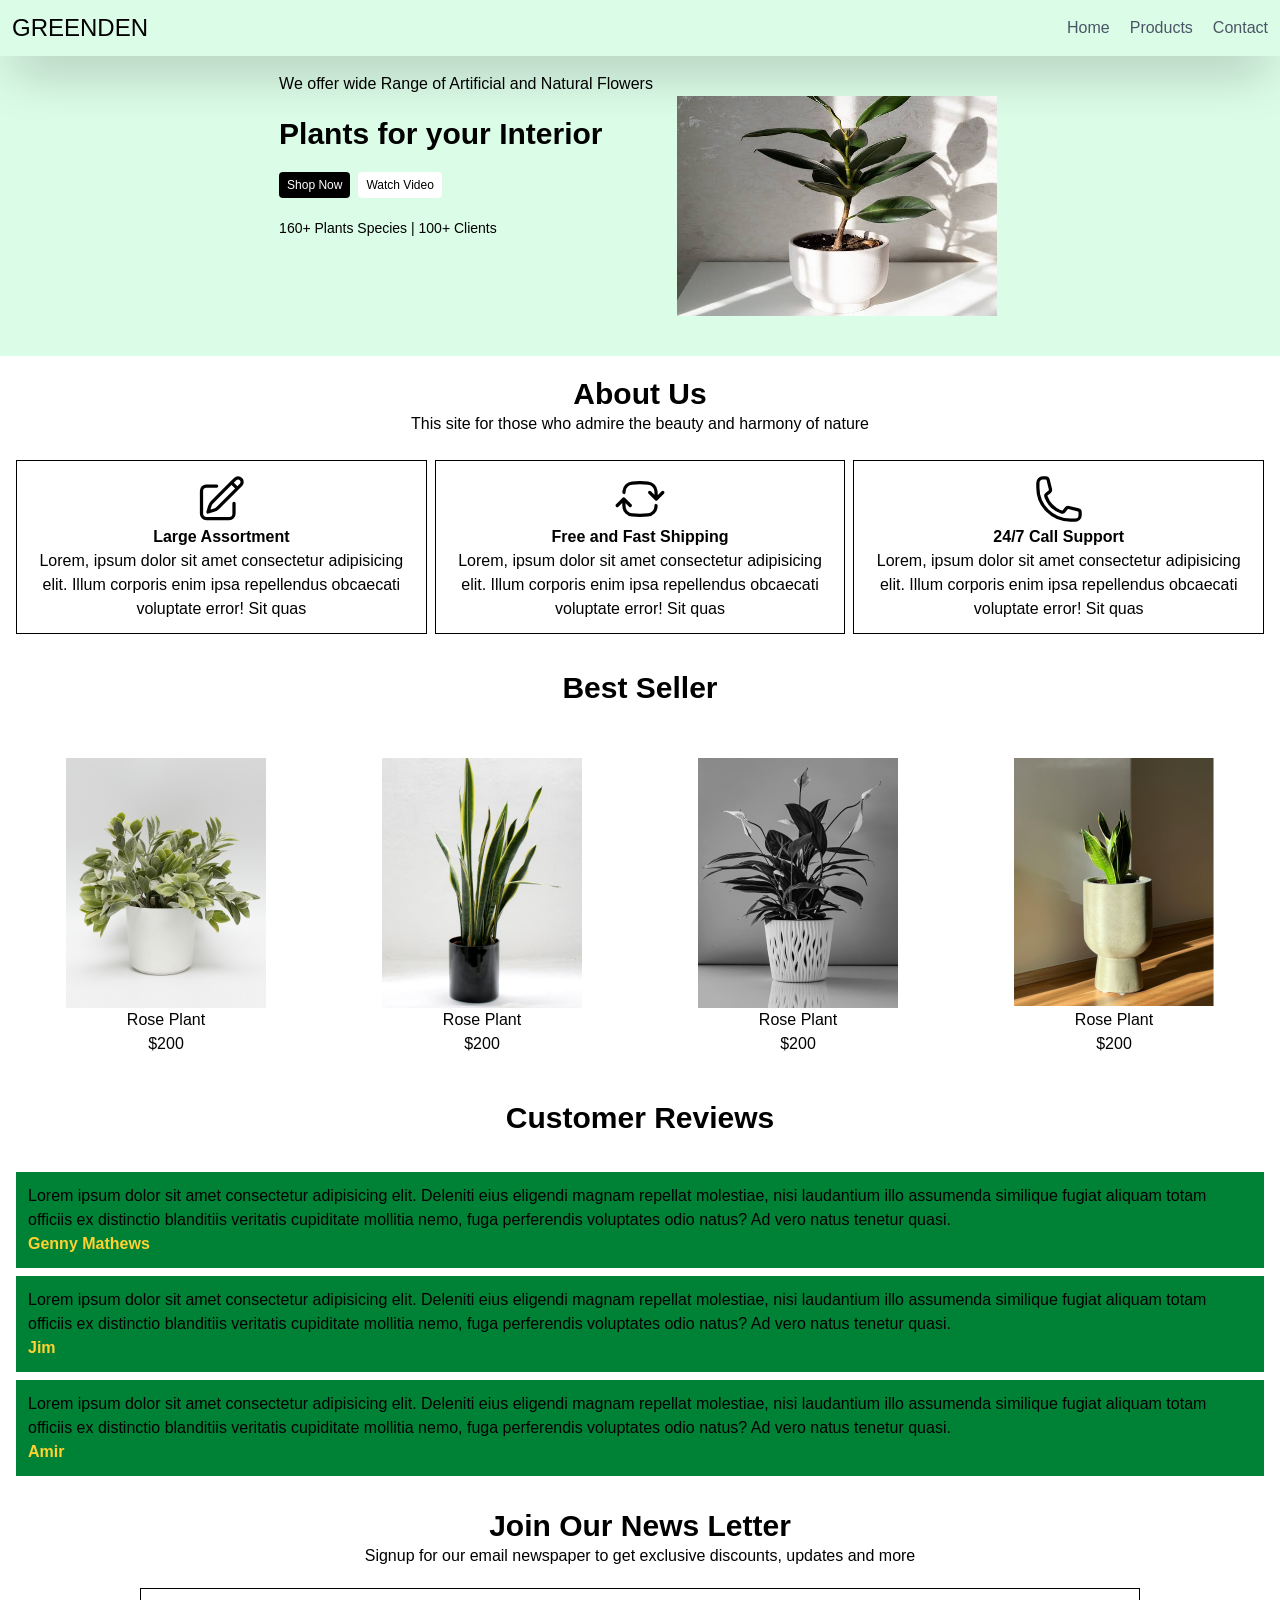
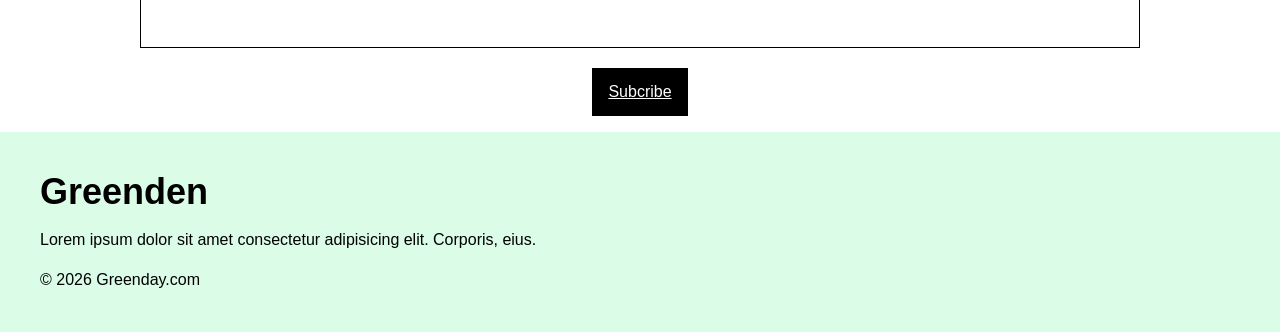
==== commit 12f8ca61: "mobile layout updated" ====
--- a/index.html
+++ b/index.html
@@ -29,11 +29,11 @@
       </svg>
 
       <ul class="flex gap-5 text-gray-600 hidden md:flex">
-        <li><a href="./index.html" class="hover:underline hover:text-black">Home</a></li>
+        <li><a href="index.html" class="hover:underline hover:text-black">Home</a></li>
         <li>
-          <a href="./product.html" class="hover:underline hover:text-black">Products</a>
+          <a href="product.html" class="hover:underline hover:text-black">Products</a>
         </li>
-        <li><a href="./contact.html" class="hover:underline hover:text-black">Contact</a></li>
+        <li><a href="contact.html" class="hover:underline hover:text-black">Contact</a></li>
       </ul>
     </nav>
 
@@ -43,24 +43,24 @@
         <p class="mb-5">
           We offer wide Range of Artificial and Natural Flowers
         </p>
-        <h1 class="font-bold text-3xl">Plants for your Interior</h1>
-
-        <div class="flex gap-2 mt-5">
-          <button class="bg-black text-white rounded px-2 py-3 cursor-pointer">
+        <h1 class="font-bold text-1xl md:text-3xl">Plants for your Interior</h1>
+
+        <div class="flex gap-1 md:gap-2 mt-5">
+          <button class="bg-black text-white rounded px-0.5 py-0 md:px-2 md:py-3 cursor-pointer text-xs/0.5">
             Shop Now
           </button>
-          <button class="bg-white rounded px-2 py-3 cursor-pointer">
+          <button class="bg-white rounded px-0.5 py-3 md:px-2 md:py-3 cursor-pointer text-xs/0.5">
             Watch Video
           </button>
         </div>
 
-        <p class="mt-5">160+ Plants Species | 100+ Clients</p>
+        <p class="mt-5 text-sm">160+ Plants Species | 100+ Clients</p>
       </div>
 
       <img
         src="./images/header-image.jpg"
         alt="Header-Image"
-        class="w-80 h-65 mt-10 pb-10"
+        class="w-55 h-40 mr-5 md:w-80 md:h-65 mt-10 pb-10"
       />
     </section>
 
@@ -234,7 +234,7 @@
       <p>Signup for our email newspaper to get exclusive discounts, updates and more</p>
 
       <div class="mt-5">
-        <input type="text" class="h-10 w-80 border border-black p-2 md:w-300 md:h-15">
+        <input type="text" class="h-10 w-70 border border-black p-2 md:w-170 lg:w-250 md:h-15">
       </div>
 
       <button class="bg-black text-white py-3 px-4 mt-5 underline">Subcribe</button>
--- a/src/output.css
+++ b/src/output.css
@@ -22,6 +22,8 @@
     --color-white: #fff;
     --spacing: 0.25rem;
     --breakpoint-md: 48rem;
+    --text-xs: 0.75rem;
+    --text-xs--line-height: calc(1 / 0.75);
     --text-sm: 0.875rem;
     --text-sm--line-height: calc(1.25 / 0.875);
     --text-xl: 1.25rem;
@@ -212,6 +214,15 @@
   .mt-10 {
     margin-top: calc(var(--spacing) * 10);
   }
+  .mr-5 {
+    margin-right: calc(var(--spacing) * 5);
+  }
+  .mr-10 {
+    margin-right: calc(var(--spacing) * 10);
+  }
+  .mr-20 {
+    margin-right: calc(var(--spacing) * 20);
+  }
   .mb-2 {
     margin-bottom: calc(var(--spacing) * 2);
   }
@@ -241,6 +252,13 @@
   }
   .inline {
     display: inline;
+  }
+  .table {
+    display: table;
+  }
+  .size-2 {
+    width: calc(var(--spacing) * 2);
+    height: calc(var(--spacing) * 2);
   }
   .size-6 {
     width: calc(var(--spacing) * 6);
@@ -250,12 +268,42 @@
     width: calc(var(--spacing) * 13);
     height: calc(var(--spacing) * 13);
   }
+  .h-2 {
+    height: calc(var(--spacing) * 2);
+  }
   .h-10 {
     height: calc(var(--spacing) * 10);
   }
+  .h-20 {
+    height: calc(var(--spacing) * 20);
+  }
+  .h-30 {
+    height: calc(var(--spacing) * 30);
+  }
+  .h-40 {
+    height: calc(var(--spacing) * 40);
+  }
   .h-65 {
     height: calc(var(--spacing) * 65);
   }
+  .w-20 {
+    width: calc(var(--spacing) * 20);
+  }
+  .w-30 {
+    width: calc(var(--spacing) * 30);
+  }
+  .w-50 {
+    width: calc(var(--spacing) * 50);
+  }
+  .w-55 {
+    width: calc(var(--spacing) * 55);
+  }
+  .w-70 {
+    width: calc(var(--spacing) * 70);
+  }
+  .w-78 {
+    width: calc(var(--spacing) * 78);
+  }
   .w-80 {
     width: calc(var(--spacing) * 80);
   }
@@ -268,12 +316,18 @@
   .max-w-screen-md {
     max-width: var(--breakpoint-md);
   }
+  .border-collapse {
+    border-collapse: collapse;
+  }
   .transform {
     transform: var(--tw-rotate-x,) var(--tw-rotate-y,) var(--tw-rotate-z,) var(--tw-skew-x,) var(--tw-skew-y,);
   }
   .cursor-pointer {
     cursor: pointer;
   }
+  .resize {
+    resize: both;
+  }
   .grid-cols-2 {
     grid-template-columns: repeat(2, minmax(0, 1fr));
   }
@@ -288,6 +342,9 @@
   }
   .justify-center {
     justify-content: center;
+  }
+  .gap-1 {
+    gap: var(--spacing);
   }
   .gap-2 {
     gap: calc(var(--spacing) * 2);
@@ -346,6 +403,15 @@
   .p-10 {
     padding: calc(var(--spacing) * 10);
   }
+  .px-0 {
+    padding-inline: 0px;
+  }
+  .px-0\.5 {
+    padding-inline: calc(var(--spacing) * 0.5);
+  }
+  .px-1 {
+    padding-inline: var(--spacing);
+  }
   .px-2 {
     padding-inline: calc(var(--spacing) * 2);
   }
@@ -354,6 +420,18 @@
   }
   .px-5 {
     padding-inline: calc(var(--spacing) * 5);
+  }
+  .py-0 {
+    padding-block: 0px;
+  }
+  .py-0\.5 {
+    padding-block: calc(var(--spacing) * 0.5);
+  }
+  .py-1 {
+    padding-block: var(--spacing);
+  }
+  .py-2 {
+    padding-block: calc(var(--spacing) * 2);
   }
   .py-3 {
     padding-block: calc(var(--spacing) * 3);
@@ -383,6 +461,18 @@
     font-size: var(--text-sm);
     line-height: var(--tw-leading, var(--text-sm--line-height));
   }
+  .text-xs {
+    font-size: var(--text-xs);
+    line-height: var(--tw-leading, var(--text-xs--line-height));
+  }
+  .text-xs\/0\.5 {
+    font-size: var(--text-xs);
+    line-height: calc(var(--spacing) * 0.5);
+  }
+  .text-xs\/1 {
+    font-size: var(--text-xs);
+    line-height: var(--spacing);
+  }
   .font-bold {
     --tw-font-weight: var(--font-weight-bold);
     font-weight: var(--font-weight-bold);
@@ -431,6 +521,10 @@
   .shadow-sm {
     --tw-shadow: 0 1px 3px 0 var(--tw-shadow-color, rgb(0 0 0 / 0.1)), 0 1px 2px -1px var(--tw-shadow-color, rgb(0 0 0 / 0.1));
     box-shadow: var(--tw-inset-shadow), var(--tw-inset-ring-shadow), var(--tw-ring-offset-shadow), var(--tw-ring-shadow), var(--tw-shadow);
+  }
+  .outline {
+    outline-style: var(--tw-outline-style);
+    outline-width: 1px;
   }
   @media (hover: hover) {
     .hover\:-translate-y-2:hover {
@@ -456,6 +550,21 @@
     .sm\:col-span-2 {
       grid-column: span 2 / span 2;
     }
+    .sm\:mr-1 {
+      margin-right: var(--spacing);
+    }
+    .sm\:mr-2 {
+      margin-right: calc(var(--spacing) * 2);
+    }
+    .sm\:mr-20 {
+      margin-right: calc(var(--spacing) * 20);
+    }
+    .sm\:w-20 {
+      width: calc(var(--spacing) * 20);
+    }
+    .sm\:w-30 {
+      width: calc(var(--spacing) * 30);
+    }
     .sm\:w-fit {
       width: fit-content;
     }
@@ -474,6 +583,24 @@
     .md\:h-15 {
       height: calc(var(--spacing) * 15);
     }
+    .md\:h-65 {
+      height: calc(var(--spacing) * 65);
+    }
+    .md\:w-80 {
+      width: calc(var(--spacing) * 80);
+    }
+    .md\:w-100 {
+      width: calc(var(--spacing) * 100);
+    }
+    .md\:w-170 {
+      width: calc(var(--spacing) * 170);
+    }
+    .md\:w-180 {
+      width: calc(var(--spacing) * 180);
+    }
+    .md\:w-200 {
+      width: calc(var(--spacing) * 200);
+    }
     .md\:w-300 {
       width: calc(var(--spacing) * 300);
     }
@@ -482,12 +609,32 @@
     }
     .md\:gap-2 {
       gap: calc(var(--spacing) * 2);
+    }
+    .md\:px-2 {
+      padding-inline: calc(var(--spacing) * 2);
+    }
+    .md\:py-3 {
+      padding-block: calc(var(--spacing) * 3);
+    }
+    .md\:text-3xl {
+      font-size: var(--text-3xl);
+      line-height: var(--tw-leading, var(--text-3xl--line-height));
+    }
+  }
+  @media (width >= 40rem) {
+    @media (width >= 48rem) {
+      .sm\:md\:w-80 {
+        width: calc(var(--spacing) * 80);
+      }
     }
   }
   @media (width >= 64rem) {
     .lg\:mb-16 {
       margin-bottom: calc(var(--spacing) * 16);
     }
+    .lg\:w-250 {
+      width: calc(var(--spacing) * 250);
+    }
     .lg\:py-16 {
       padding-block: calc(var(--spacing) * 16);
     }
@@ -618,6 +765,11 @@
   syntax: "*";
   inherits: false;
   initial-value: 0 0 #0000;
+}
+@property --tw-outline-style {
+  syntax: "*";
+  inherits: false;
+  initial-value: solid;
 }
 @property --tw-translate-x {
   syntax: "*";
@@ -660,6 +812,7 @@
       --tw-ring-offset-width: 0px;
       --tw-ring-offset-color: #fff;
       --tw-ring-offset-shadow: 0 0 #0000;
+      --tw-outline-style: solid;
       --tw-translate-x: 0;
       --tw-translate-y: 0;
       --tw-translate-z: 0;
